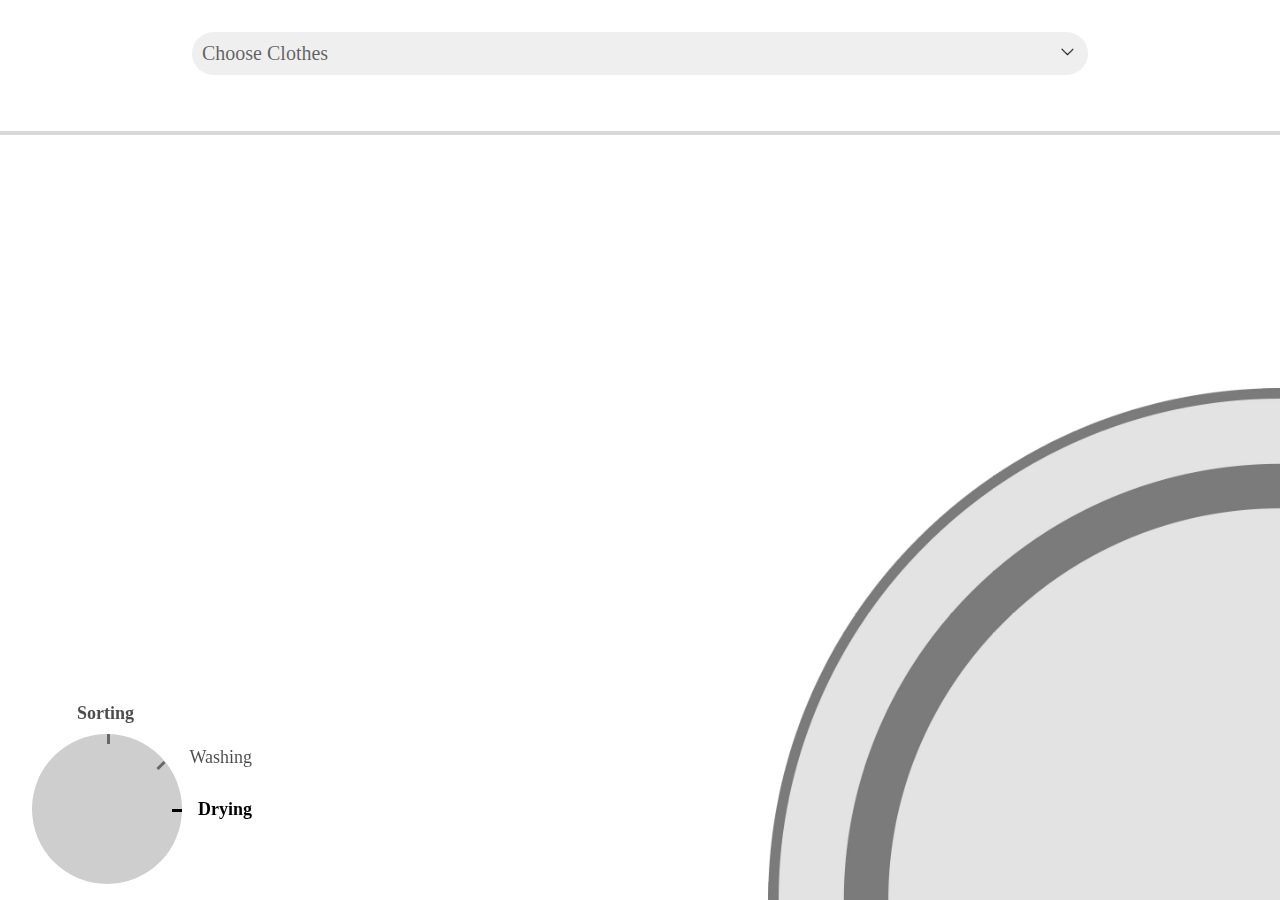
==== dry.html @ 793b4bd9 "HTML CSS ENTRY" ====
<!DOCTYPE html>
<html>
	<head>
		<title>Drying</title>
		<meta name="viewport" content="width=device-width, initial-scale=1">
		<link href="assets/reset.css" rel="stylesheet">
        <link href="assets/common.css" rel="stylesheet">
		<link href="assets/dry.css" rel="stylesheet">
        <script defer src="assets/main.js"></script>
	</head>


<body>
    <div id="parentContainer">
        <div class="dropdown">
            <button onclick="myFunction()" class="dropbtn">Choose Clothes<img src="assets/down.png" alt="down" width="20" height="20" class="w3-opacity-max"> </button>
            <div id="myDropdown" class="dropdown-content">
              <a class="choice" href="#1"> &nbsp&nbsp Sweater</a>
              <a class="choice" href="#2"> &nbsp&nbsp Shirt</a>
              <a class="choice" href="#3"> &nbsp&nbsp Pants</a>
              <a class="choice" href="#4"> &nbsp&nbsp Coat</a>
              <a class="choice" href="#5"> &nbsp&nbsp Puffer Jacket</a>
            </div>
          </div>
      </div>
  <br><br>
  <hr>
  <div class="corner">
    <img class="dryer" src="assets/dryer.png" alt="drying">
  </div>






  <div class="rdbutton">
    <a href="index.html">
      <div class="top">Sorting</div>
      <div class="sort"></div>
    </a>
 

    <a href="wash.html">
      <div class="mid">Washing</div>
      <div class="wash"></div>
    </a>
  

    <a href="dry.html">
      <div class="last">Drying</div>
      <div class="dry"></div>
    </a>


  </div>
---- assets/common.css ----
html {
    height: 100%;
    scroll-behavior: smooth;
  }

body {
    min-height: 100%;
}

:root {
    --base: 16px;
    --heading: calc(var(--base) * 2);
    --page-spacing:15px;


    font-family: "roboto slab";
    font-size: var(--base);
    margin-top:0

}


#parentContainer {
  width: 100vw;
  background-color: #ffffff;
  position: relative;

  display:flex;
  justify-content: center;

}



a{
  color:black;

}


.dropdown{
  position: absolute;
  margin: calc(var(--base));
  margin-top:calc(var(--base) * 2);
  
}

.dropbtn {
    display:flex;
    justify-content: space-between;

    color: rgb(0, 0, 0,60%);
    padding: 10px;
    min-width:70vw;


    font-size: 20px;
    font-family: "roboto slab";
    border-radius: 50px;
    border: none;
    cursor: pointer;
  }
  
  .dropbtn:hover, .dropbtn:focus {
    background-color: #7e7e7e;
    color: rgb(255, 255, 255);
  }
  
  .dropdown {
    position: relative;
    display: inline-block;
  }
  
  .dropdown-content {
    display: none;
    position: absolute;
    min-width:70vw;
    overflow: auto;
    
    z-index: 1;
  }
  

  
  .dropdown a:hover {background-color: #ddd;}
  
  .show {
    display: flex;
    flex-direction: column;
    }

  a.choice{
    display: flex;
    flex-direction: column;

    border:white 2px;
    border-radius: 20px;
    border-style: solid;
    background-color: #cecece;
    min-width:70vw;
    text-decoration: none;
    color:rgb(0, 0, 0,60%);
   
    padding-top:10px;
    padding-bottom:10px;
    align-items: flex-start;
  }

  a:hover{
    background-color: #7e7e7e;
    color: rgb(0, 0, 0);
  }

  .down img{
    opacity:50%;
  }

  hr{
    display: block;
    border-style: solid;
    border-width:2px;
    color:#D9D9D9;
    filter:blur(0.5px);
  }

  .bucket{
    position: fixed;

    display:block;
    width:80vw;
    height:auto;

    margin-right: -40vw;
    margin-bottom:-20vw;

    right:0;
    bottom:0;
 
  }



  .rdbutton{
    display:block;
    position:fixed;
    bottom:0;
    left:0;

    border-radius: 100%;
    width:100px;
    height:100px;
    background-color:#cecece;

    margin-left:calc(var(--base) * 2);
    margin-bottom:calc(var(--base));

    font-size:10px;


  }

.top{
  position:absolute;
  left:30%;
  margin-top:-20px;

  font-size:12px;
  font-weight: 800;

}

.mid{
  position:absolute;
  top:9%;
  right:0%;
  margin-right:-50px;

  font-size:12px;
  opacity:70%;

}


.last{
  position:absolute;
  top:43%;
  right:0;
  margin-right:-50px;

  font-size:12px;
  opacity:70%;

}




.sort{
  display:block;

  opacity:100%;

  background-color:black;
  width:3px;
  height:10px;

  position:absolute;
  left:50%;


  }
  



.wash{
  display:block;

  transform:rotate(-45deg);
  opacity:50%;

  background-color:black;
  width:10px;
  height:3px;

  position:absolute;
  top:20%;
  right:11%;
  }

.dry{
  display:block;

  opacity:50%;

  background-color:black;
  width:10px;
  height:3px;

  position:absolute;
  top:50%;
  right:0;

}

  
.top:hover,
.mid:hover,
.last:hover{
  opacity:100%;
  font-weight: 800;

}

.data{
  display:flex;
}

.data.active{
  display:flex;
}

.enterblock{
  display:flex;
  flex-direction: row;
  align-items: flex-end;
  position:fixed;

  border-radius:10px;
  min-height:10vh;
  background-color:#EDEDED;

  margin-left:calc(var(--base) * 2);
  margin-top: calc(var(--base) * 2);


  font-size:13px;
}

.clothes{
  height:10vh;
  padding:20px;
  padding-right:0;
  opacity:50%;
  
}

.material{
  display:flex;
  flex-direction: column;

  padding:20px;
  padding-right:15px;
  line-height: 200%;
  align-items: flex-end;
}


input{
  border:none;
  border-bottom:1.5px solid #cecece;
  background-color:#EDEDED;
  width:5vw;
}

.enter{
  height:5vh;
  padding:20px;
  padding-left:0px;
  padding-right:10px;

  position: relative;
  right:0;
  bottom:0;
  opacity:50%;
  filter: drop-shadow(1px 1px 1px #464646);
  
}


.enter:hover{
  opacity:90%;
}


.tip{
  display:flex;
  flex-direction: row;
  align-items: center;


  border-radius:10vh;
  height:10vh;
  background-color:#6A6A6A;

  margin-left:calc(var(--base) * 1.8);
  margin-top: calc(var(--base) * 11);
}

.sorticon{
  height:11vh;
  margin:-4px;
  padding:0;
}

.tipcaption{
  color:white;
  font-size:12px;
  font-weight:400;
  letter-spacing: 0.3px;
  width:30vw;
  padding-left:20px;
  padding-right:20px;

}






@media(min-width: 600px) {
  .bucket{
    width:50vw;
    margin-right: -10vw;
    margin-bottom:-30vw;
 
  }


  .rdbutton{

    border-radius: 100%;
    width:150px;
    height:150px;
  }

  .top{
    left:30%;
    margin-top:-30px;
  
    font-size:18px;
  }

  .mid{
    margin-right:-70px;
  font-size:18px;
  
  }
  
  
  .last{

    top:44%;
    margin-right:-70px;
    font-size:18px;
  
  }
  

}
---- assets/dry.css ----
.dryer{
    position: fixed;

    display:block;
    width:80vw;
    height:auto;
    
    margin-right: -45vw;
    margin-bottom:-10vw;
    right:0;
    bottom:0;
 
  }



  .rdbutton{
    display:block;
    position:fixed;
    bottom:0;
    left:0;

    border-radius: 100%;
    width:100px;
    height:100px;
    background-color:#cecece;

    margin-left:calc(var(--base) * 2);
    margin-bottom:calc(var(--base));

    font-size:10px;


  }

.top{
  position:absolute;
  left:30%;
  margin-top:-20px;

  font-size:12px;
  opacity:70%;


}

.mid{
  position:absolute;
  top:9%;
  right:0%;
  margin-right:-50px;

  font-size:12px;
  opacity:70%;

}


.last{
  position:absolute;
  top:43%;
  right:0;
  margin-right:-50px;

  font-size:12px;
  font-weight: 800;
  opacity:100%;

}




.sort{
  display:block;

  opacity:50%;

  background-color:black;
  width:3px;
  height:10px;

  position:absolute;
  left:50%;


  }
  



.wash{
  display:block;

  transform:rotate(-45deg);
  opacity:50%;

  background-color:black;
  width:10px;
  height:3px;

  position:absolute;
  top:20%;
  right:11%;
  }

.dry{
  display:block;

  opacity:100%;

  background-color:black;
  width:10px;
  height:3px;

  position:absolute;
  top:50%;
  right:0;

}

  
.top:hover,
.mid:hover,
.last:hover{
  opacity:100%;
  font-weight: 800;

}


@media(min-width: 600px) {
    .dryer{
      width:80vw;
      margin-right: -40vw;
      margin-bottom:-40vw;
   
    }

    .rdbutton{

        border-radius: 100%;
        width:150px;
        height:150px;
      }
    
      .top{
        left:30%;
        margin-top:-30px;
      
        font-size:18px;
      }
    
      .mid{
        margin-right:-70px;
      font-size:18px;
      
      }
      
      
      .last{
    
        top:44%;
        margin-right:-70px;
        font-size:18px;
      
      }
  }
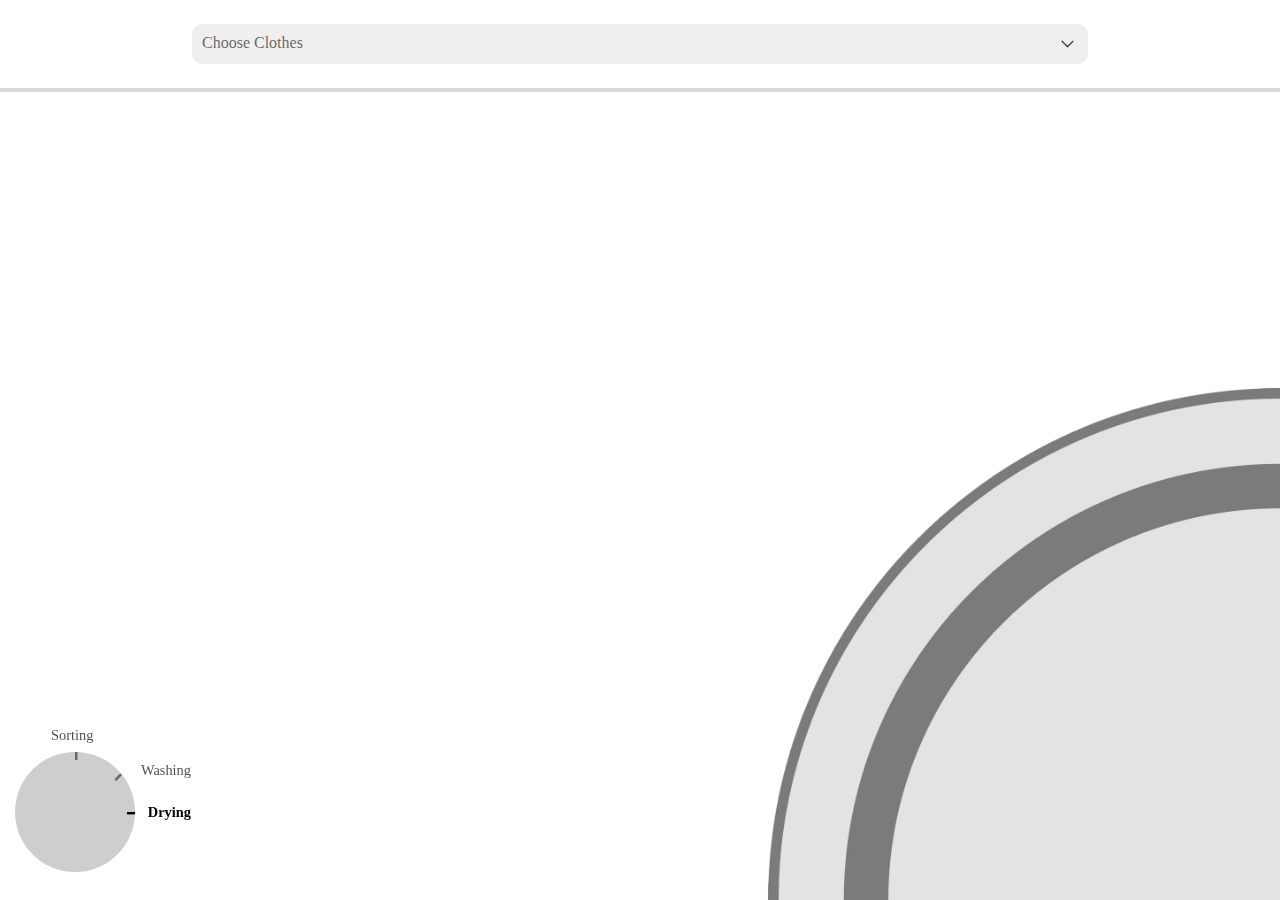
==== commit 09b180fc: "layout revise" ====
--- a/dry.html
+++ b/dry.html
@@ -23,7 +23,7 @@
             </div>
           </div>
       </div>
-  <br><br>
+
   <hr>
   <div class="corner">
     <img class="dryer" src="assets/dryer.png" alt="drying">
--- a/assets/common.css
+++ b/assets/common.css
@@ -41,7 +41,8 @@
 .dropdown{
   position: absolute;
   margin: calc(var(--base));
-  margin-top:calc(var(--base) * 2);
+  margin-top:calc(var(--base) * 1.5);
+
   
 }
 
@@ -54,9 +55,9 @@
     min-width:70vw;
 
 
-    font-size: 20px;
+    font-size: 16px;
     font-family: "roboto slab";
-    border-radius: 50px;
+    border-radius: 10px;
     border: none;
     cursor: pointer;
   }
@@ -94,16 +95,18 @@
     flex-direction: column;
 
     border:white 2px;
-    border-radius: 20px;
+    border-radius: 8px;
     border-style: solid;
     background-color: #cecece;
-    min-width:70vw;
+    min-width:69vw;
     text-decoration: none;
     color:rgb(0, 0, 0,60%);
    
-    padding-top:10px;
-    padding-bottom:10px;
+    padding-top:8px;
+    padding-bottom:8px;
     align-items: flex-start;
+
+    margin-top:-1px;
   }
 
   a:hover{
@@ -111,7 +114,8 @@
     color: rgb(0, 0, 0);
   }
 
-  .down img{
+  .down{
+    padding-top:1px;
     opacity:50%;
   }
 
@@ -123,6 +127,21 @@
     filter:blur(0.5px);
   }
 
+
+
+
+
+
+  section{
+    display:flex;
+    flex-direction: row;
+
+    margin-left: calc(var(--base) * 2);
+    margin-top: calc(var(--base) * 2);
+    gap:20px;
+  }
+
+
   .bucket{
     position: fixed;
 
@@ -131,7 +150,7 @@
     height:auto;
 
     margin-right: -40vw;
-    margin-bottom:-20vw;
+    margin-bottom:-40vh;
 
     right:0;
     bottom:0;
@@ -167,6 +186,8 @@
   font-size:12px;
   font-weight: 800;
 
+  cursor:pointer;
+
 }
 
 .mid{
@@ -256,31 +277,25 @@
   display:flex;
 }
 
-.data.active{
-  display:flex;
-}
+
 
 .enterblock{
   display:flex;
-  flex-direction: row;
-  align-items: flex-end;
-  position:fixed;
+  flex-direction: column;
+  align-items: center;
 
   border-radius:10px;
   min-height:10vh;
   background-color:#EDEDED;
 
-  margin-left:calc(var(--base) * 2);
-  margin-top: calc(var(--base) * 2);
-
-
-  font-size:13px;
+
+  font-size:12px;
 }
 
 .clothes{
   height:10vh;
   padding:20px;
-  padding-right:0;
+  padding-bottom:0;
   opacity:50%;
   
 }
@@ -300,20 +315,24 @@
   border:none;
   border-bottom:1.5px solid #cecece;
   background-color:#EDEDED;
-  width:5vw;
+  width:10vw;
+
+  font-family: "roboto slab";
+
+
 }
 
 .enter{
   height:5vh;
-  padding:20px;
-  padding-left:0px;
-  padding-right:10px;
-
+  padding-bottom:5px;
+  padding-top:5px;
+ 
   position: relative;
   right:0;
   bottom:0;
   opacity:50%;
   filter: drop-shadow(1px 1px 1px #464646);
+  color:#EDEDED;
   
 }
 
@@ -325,22 +344,21 @@
 
 .tip{
   display:flex;
-  flex-direction: row;
+  flex-direction: column;
   align-items: center;
 
 
-  border-radius:10vh;
-  height:10vh;
+  border-radius:10px;
+  height:26vh;
+  width:34vw;
   background-color:#6A6A6A;
 
-  margin-left:calc(var(--base) * 1.8);
-  margin-top: calc(var(--base) * 11);
 }
 
 .sorticon{
-  height:11vh;
-  margin:-4px;
-  padding:0;
+  height:8vh;
+  padding:5px;
+  padding-bottom:10px;
 }
 
 .tipcaption{
@@ -348,20 +366,53 @@
   font-size:12px;
   font-weight:400;
   letter-spacing: 0.3px;
-  width:30vw;
-  padding-left:20px;
-  padding-right:20px;
-
-}
-
-
-
+  padding-left:8px;
+  padding-right:8px;
+  line-height: 110%;
+
+  text-align: center;
+
+}
+
+button{
+  border:none;
+}
+
+.enterbtn{
+  display:flex;
+  flex-direction:column;
+  position:relative;
+  padding-bottom:5px;
+  padding-right:10px;
+  align-items: center;
+
+  font-family: "roboto slab";
+  font-size:11px;
+  color:#6A6A6A;
+  cursor:pointer;
+}
+
+form{
+  display:flex;
+  flex-direction:row;
+  gap:20px;
+
+}
+
+#color-option{
+  border:none;
+  border-bottom:1.5px solid #cecece;
+  background-color:#EDEDED;
+  width:14vw;
+  font-family: "roboto slab";
+  font-size:11px;
+}
 
 
 
 @media(min-width: 600px) {
   .bucket{
-    width:50vw;
+    width:45vw;
     margin-right: -10vw;
     margin-bottom:-30vw;
  
@@ -397,5 +448,39 @@
   
   }
   
-
-}+  .tip{
+    height:27vh;
+    width:18vw;
+  }
+
+
+  .sorticon{
+    height:8vh;
+    padding:5px;
+    padding-top:20px;
+    padding-bottom:20px;
+  }
+
+
+  input{
+    width:8vw;
+  }
+
+  #color-option{
+    width:10vw;
+  }
+
+
+  .rdbutton{
+    transform:scale(0.8);
+
+    margin-left: calc(var(--base) * 1.);
+    margin-bottom: calc(var(--base)*0.8);
+
+
+  }
+
+
+
+}
+
--- a/assets/dry.css
+++ b/assets/dry.css
@@ -42,6 +42,7 @@
 
   font-size:12px;
   opacity:70%;
+  font-weight: 400;
 
 
 }
@@ -167,4 +168,13 @@
         font-size:18px;
       
       }
+
+      .rdbutton{
+        transform:scale(0.8);
+    
+        margin-left: calc(var(--base) * 1.);
+        margin-bottom: calc(var(--base)*0.8);
+    
+    
+      }
   }